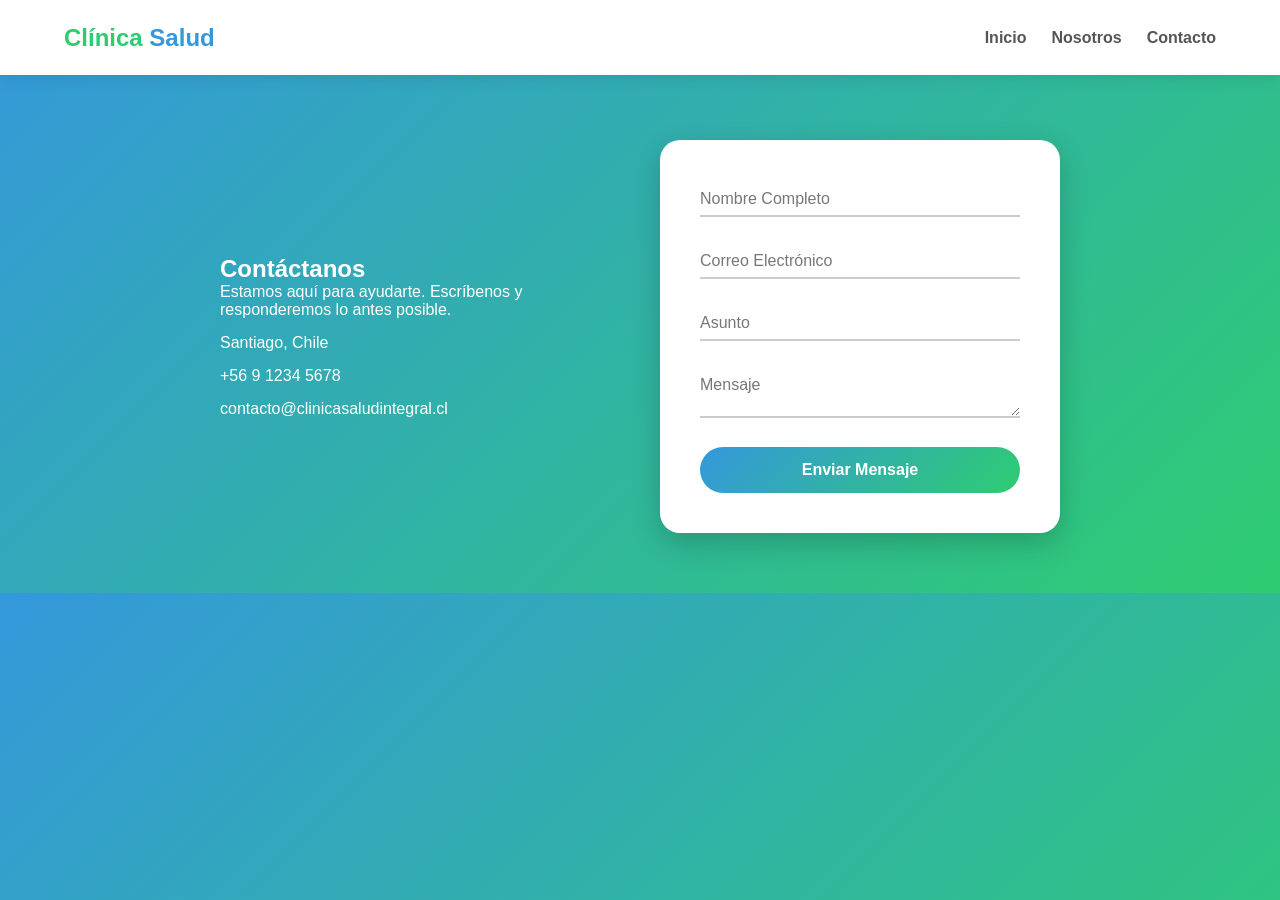
==== Pages/contacto/contacto.html @ af249ff1 "fix" ====
<!DOCTYPE html>
<html lang="es">
<head>
    <meta charset="UTF-8">
    <meta name="viewport" content="width=device-width, initial-scale=1.0">
    <title>Contacto - Clínica Salud Integral</title>

    <link rel="stylesheet" href="style.css">
  
</head>

<body>

    <nav class="navbar">
        <div class="logo">Clínica <span>Salud</span></div>
        <ul>
            <li><a href="../../index.html">Inicio</a></li>
            <li><a href="../nosotros/nosotros.html">Nosotros</a></li>
            <li><a href="contacto.html" class="active">Contacto</a></li>
        </ul>
    </nav>

    <section class="contact-section">

        <div class="contact-info">
            <h2>Contáctanos</h2>
            <p>Estamos aquí para ayudarte. Escríbenos y responderemos lo antes posible.</p>

            <div class="info-item">
                <i class="fa-solid fa-location-dot"></i>
                <span>Santiago, Chile</span>
            </div>

            <div class="info-item">
                <i class="fa-solid fa-phone"></i>
                <span>+56 9 1234 5678</span>
            </div>

            <div class="info-item">
                <i class="fa-solid fa-envelope"></i>
                <span>contacto@clinicasaludintegral.cl</span>
            </div>
        </div>

        <div class="contact-form">
            <form id="formContacto">

                <div class="input-group">
                    <input type="text" id="nombre" required>
                    <label>Nombre Completo</label>
                </div>

                <div class="input-group">
                    <input type="email" id="correo" required>
                    <label>Correo Electrónico</label>
                </div>

                <div class="input-group">
                    <input type="text" id="asunto" required>
                    <label>Asunto</label>
                </div>

                <div class="input-group">
                    <textarea id="mensaje" required></textarea>
                    <label>Mensaje</label>
                </div>

                <button type="submit" class="btn">
                    <span>Enviar Mensaje</span>
                </button>

            </form>
        </div>

    </section>

    <script src="funciones.js"></script>

</body>
</html>
---- Pages/contacto/style.css ----
* {
    margin: 0;
    padding: 0;
    box-sizing: border-box;
}

body {
    font-family: 'Segoe UI', sans-serif;
    background: linear-gradient(135deg, #3498db, #2ecc71);
    padding-top: 80px;
}

.navbar {
    position: fixed;
    top: 0;
    width: 100%;
    height: 75px;
    background: white;
    display: flex;
    justify-content: space-between;
    align-items: center;
    padding: 0 5%;
    box-shadow: 0 2px 15px rgba(0,0,0,0.1);
}

.logo {
    font-weight: bold;
    font-size: 1.5rem;
    color: #2ecc71;
}

.logo span {
    color: #3498db;
}

.navbar ul {
    display: flex;
    list-style: none;
}

.navbar ul li {
    margin-left: 25px;
}

.navbar a {
    text-decoration: none;
    color: #555;
    font-weight: 600;
    position: relative;
}

.navbar a::after {
    content: "";
    width: 0%;
    height: 2px;
    background: #3498db;
    position: absolute;
    bottom: -5px;
    left: 0;
    transition: 0.3s;
}

.navbar a:hover::after {
    width: 100%;
}

.active {
    color: #3498db;
}

.contact-section {
    display: flex;
    justify-content: center;
    align-items: center;
    gap: 40px;
    padding: 60px;
    flex-wrap: wrap;
}

.contact-info {
    color: white;
    max-width: 400px;
    animation: fadeInLeft 1s ease;
}

.info-item {
    display: flex;
    align-items: center;
    margin-top: 15px;
}

.contact-form {
    background: white;
    padding: 40px;
    border-radius: 20px;
    width: 400px;
    box-shadow: 0 10px 30px rgba(0,0,0,0.2);
    animation: fadeInRight 1s ease;
}

.input-group {
    position: relative;
    margin-bottom: 25px;
}

.input-group input,
.input-group textarea {
    width: 100%;
    padding: 10px;
    border: none;
    border-bottom: 2px solid #ccc;
    outline: none;
}

.input-group label {
    position: absolute;
    top: 10px;
    left: 0;
    color: #777;
    transition: 0.3s;
    pointer-events: none;
}

.input-group input:focus + label,
.input-group input:valid + label,
.input-group textarea:focus + label,
.input-group textarea:valid + label {
    top: -10px;
    font-size: 0.8rem;
    color: #3498db;
}

.input-group input:focus,
.input-group textarea:focus {
    border-bottom: 2px solid #3498db;
    box-shadow: 0 2px 8px rgba(52,152,219,0.3);
}

.btn {
    width: 100%;
    padding: 14px;
    border: none;
    border-radius: 50px;
    background: linear-gradient(135deg, #3498db, #2ecc71);
    color: white;
    font-size: 1rem;
    font-weight: 600;
    cursor: pointer;
    position: relative;
    overflow: hidden;
    transition: all 0.3s ease;
}

.btn::before {
    content: "";
    position: absolute;
    top: 0;
    left: -100%;
    width: 100%;
    height: 100%;
    background: linear-gradient(120deg, transparent, rgba(255,255,255,0.6), transparent);
    transition: 0.5s;
}

.btn:hover::before {
    left: 100%;
}

.btn:hover {
    transform: translateY(-3px) scale(1.03);
    box-shadow: 0 10px 25px rgba(0,0,0,0.2);
}

.btn:active {
    transform: scale(0.97);
}

@keyframes fadeInLeft {
    from { opacity: 0; transform: translateX(-50px); }
    to { opacity: 1; }
}

@keyframes fadeInRight {
    from { opacity: 0; transform: translateX(50px); }
    to { opacity: 1; }
}
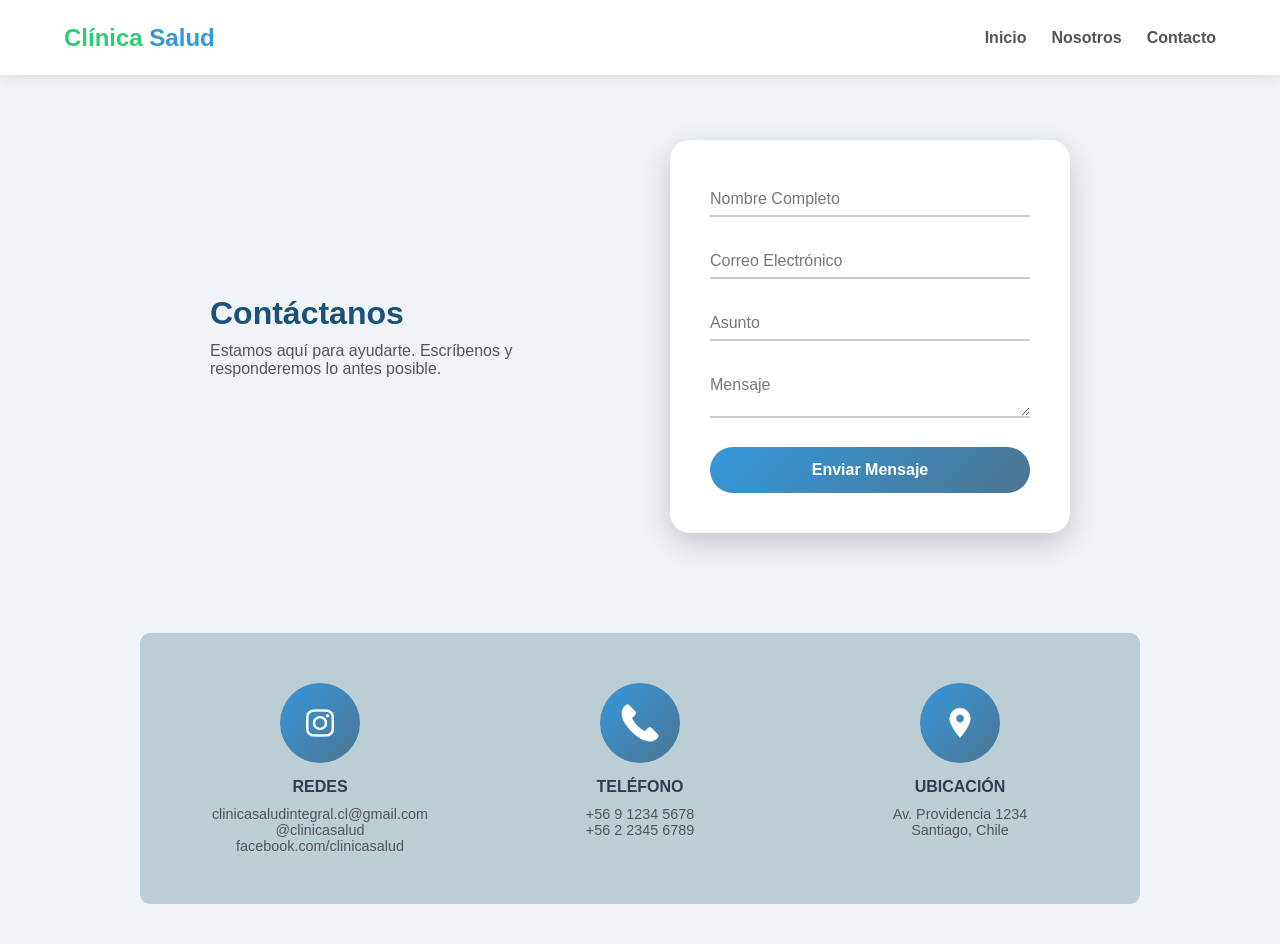
==== commit 083d09e2: "se añade imagenes y codigo, se edita el diseño y colores" ====
--- a/Pages/contacto/contacto.html
+++ b/Pages/contacto/contacto.html
@@ -6,7 +6,6 @@
     <title>Contacto - Clínica Salud Integral</title>
 
     <link rel="stylesheet" href="style.css">
-  
 </head>
 
 <body>
@@ -23,22 +22,9 @@
     <section class="contact-section">
 
         <div class="contact-info">
-            <h2>Contáctanos</h2>
-            <p>Estamos aquí para ayudarte. Escríbenos y responderemos lo antes posible.</p>
-
-            <div class="info-item">
-                <i class="fa-solid fa-location-dot"></i>
-                <span>Santiago, Chile</span>
-            </div>
-
-            <div class="info-item">
-                <i class="fa-solid fa-phone"></i>
-                <span>+56 9 1234 5678</span>
-            </div>
-
-            <div class="info-item">
-                <i class="fa-solid fa-envelope"></i>
-                <span>contacto@clinicasaludintegral.cl</span>
+            <div class="contenido-info">
+                <h2>Contáctanos</h2>
+                <p>Estamos aquí para ayudarte. Escríbenos y responderemos lo antes posible.</p>
             </div>
         </div>
 
@@ -74,7 +60,33 @@
 
     </section>
 
+    <section class="info-cards">
+
+        <div class="card">
+            <img src="../../img/ig.png">
+            <h4>REDES</h4>
+            <p>clinicasaludintegral.cl@gmail.com</p>
+            <p>@clinicasalud</p>
+            <p>facebook.com/clinicasalud</p>
+        </div>
+
+        <div class="card">
+            <img src="../../img/telefono.png">
+            <h4>TELÉFONO</h4>
+            <p>+56 9 1234 5678</p>
+            <p>+56 2 2345 6789</p>
+        </div>
+
+        <div class="card">
+            <img src="../../img/ubi.png">
+            <h4>UBICACIÓN</h4>
+            <p>Av. Providencia 1234</p>
+            <p>Santiago, Chile</p>
+        </div>
+
+    </section>
+
     <script src="funciones.js"></script>
 
 </body>
-</html>
+</html>
--- a/Pages/contacto/style.css
+++ b/Pages/contacto/style.css
@@ -6,7 +6,7 @@
 
 body {
     font-family: 'Segoe UI', sans-serif;
-    background: linear-gradient(135deg, #3498db, #2ecc71);
+    background-color: #f0f4f8;
     padding-top: 80px;
 }
 
@@ -68,27 +68,39 @@
     color: #3498db;
 }
 
+/* 🔥 SECCIÓN PRINCIPAL */
 .contact-section {
     display: flex;
     justify-content: center;
     align-items: center;
-    gap: 40px;
+    gap: 60px;
     padding: 60px;
     flex-wrap: wrap;
 }
 
+/* 🔥 TEXTO IZQUIERDA CENTRADO */
 .contact-info {
-    color: white;
-    max-width: 400px;
+    width: 400px;
+    display: flex;
+    align-items: center;
+}
+
+.contenido-info {
     animation: fadeInLeft 1s ease;
 }
 
-.info-item {
-    display: flex;
-    align-items: center;
-    margin-top: 15px;
-}
-
+.contact-info h2 {
+    font-size: 2rem;
+    color: #1a5276;
+    margin-bottom: 10px;
+}
+
+.contact-info p {
+    color: #555;
+    font-size: 1rem;
+}
+
+/* FORMULARIO */
 .contact-form {
     background: white;
     padding: 40px;
@@ -98,6 +110,7 @@
     animation: fadeInRight 1s ease;
 }
 
+/* INPUTS */
 .input-group {
     position: relative;
     margin-bottom: 25px;
@@ -136,12 +149,13 @@
     box-shadow: 0 2px 8px rgba(52,152,219,0.3);
 }
 
+/* BOTÓN */
 .btn {
     width: 100%;
     padding: 14px;
     border: none;
     border-radius: 50px;
-    background: linear-gradient(135deg, #3498db, #2ecc71);
+    background: linear-gradient(135deg, #3498db, #4c7591);
     color: white;
     font-size: 1rem;
     font-weight: 600;
@@ -175,6 +189,62 @@
     transform: scale(0.97);
 }
 
+/* 🔥 TARJETAS INFERIORES */
+.info-cards {
+    margin: 40px auto;
+    max-width: 1000px;
+    display: flex;
+    justify-content: space-between;
+    gap: 20px;
+    background: #bdcdd4;
+    padding: 30px;
+    border-radius: 10px;
+}
+
+.card {
+    flex: 1;
+    text-align: center;
+    transition: 0.4s;
+    border-radius: 10px;
+    padding: 20px;
+}
+
+/* 🔥 ANIMACIÓN BONITA */
+.card:hover {
+    transform: translateY(-10px) scale(1.05);
+    background: white;
+    box-shadow: 0 10px 25px rgba(0,0,0,0.15);
+}
+
+.card img {
+    width: 80px;
+    height: 80px;
+    background: linear-gradient(135deg, #3498db, #4c7591);
+    padding: 15px;
+    border-radius: 50%;
+    margin-bottom: 15px;
+
+    object-fit: contain; /* 🔥 evita que se deforme */
+    display: block;
+    margin-left: auto;
+    margin-right: auto;
+}
+
+.card:hover img {
+    transform: rotate(10deg) scale(1.1);
+}
+
+.card h4 {
+    margin-bottom: 10px;
+    color: #2c3e50;
+}
+
+.card p {
+    color: #555;
+    font-size: 0.9rem;
+}
+
+/* ANIMACIONES */
 @keyframes fadeInLeft {
     from { opacity: 0; transform: translateX(-50px); }
     to { opacity: 1; }
